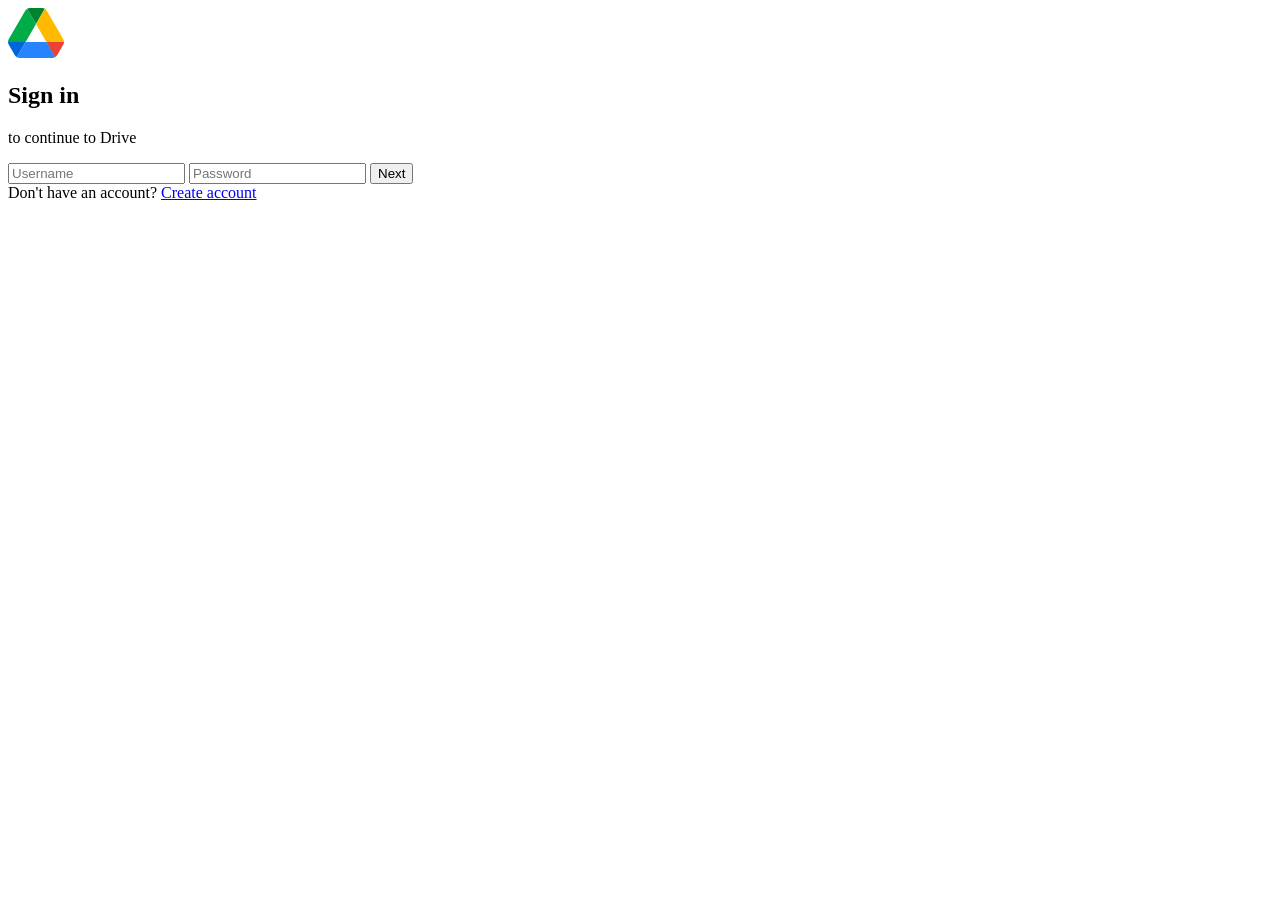
==== app/src/main/assets/www/login.html @ a2ed6866 "Add main CSS styles for Google Drive-like application layout and components" ====
<!doctype html>
<html lang="en">
<head>
  <meta charset="utf-8"/>
  <meta name="viewport" content="width=device-width, initial-scale=1, maximum-scale=1, viewport-fit=cover"/>
  <title>Sign in - Google Drive</title>
  <link rel="stylesheet" href="/static/styles.css"/>
</head>
<body class="auth-body">
  <div class="login-wrap">
    <svg class="drive-logo-svg" viewBox="0 0 87.3 78" width="56" height="50">
      <path d="m6.6 66.85 3.85 6.65c.8 1.4 1.95 2.5 3.3 3.3l13.75-23.8h-27.5c0 1.55.4 3.1 1.2 4.5z" fill="#0066da"/>
      <path d="m43.65 25-13.75-23.8c-1.35.8-2.5 1.9-3.3 3.3l-25.4 44c-.8 1.4-1.2 2.95-1.2 4.5h27.5z" fill="#00ac47"/>
      <path d="m73.55 76.8c1.35-.8 2.5-1.9 3.3-3.3l1.6-2.75 7.65-13.25c.8-1.4 1.2-2.95 1.2-4.5h-27.502l5.852 11.5z" fill="#ea4335"/>
      <path d="m43.65 25 13.75-23.8c-1.35-.8-2.9-1.2-4.5-1.2h-18.5c-1.6 0-3.15.45-4.5 1.25z" fill="#00832d"/>
      <path d="m59.8 53h-32.3l-13.75 23.8c1.35.8 2.9 1.2 4.5 1.2h50.8c1.6 0 3.15-.45 4.5-1.2z" fill="#2684fc"/>
      <path d="m73.4 26.5-12.7-22c-.8-1.4-1.95-2.5-3.3-3.3l-13.75 23.8 16.15 28h27.45c0-1.55-.4-3.1-1.2-4.5z" fill="#ffba00"/>
    </svg>
    <h2>Sign in</h2>
    <p class="subtext">to continue to Drive</p>

    <input id="u" placeholder="Username" autocomplete="username"/>
    <input id="p" type="password" placeholder="Password" autocomplete="current-password"/>
    <button id="btn" class="primary">Next</button>

    <div class="auth-footer">
      <span>Don't have an account? </span>
      <a href="/register">Create account</a>
    </div>
    <div id="msg"></div>
  </div>

  <script>
    document.getElementById('btn').onclick = async () => {
      const username = document.getElementById('u').value.trim();
      const password = document.getElementById('p').value;
      if (!username || !password) {
        document.getElementById('msg').textContent = 'Please enter both username and password';
        return;
      }
      try {
        const res = await fetch('/api/login', {
          method: 'POST',
          headers: { 'Content-Type': 'application/json' },
          body: JSON.stringify({ username, password })
        });
        if (res.ok) {
          window.location.href = '/#/folders/root';
        } else {
          document.getElementById('msg').textContent = await res.text();
        }
      } catch (e) {
        document.getElementById('msg').textContent = 'Connection error. Check Wi-Fi.';
      }
    };
    document.getElementById('p').addEventListener('keydown', (e) => {
      if (e.key === 'Enter') document.getElementById('btn').click();
    });
  </script>
</body>
</html>
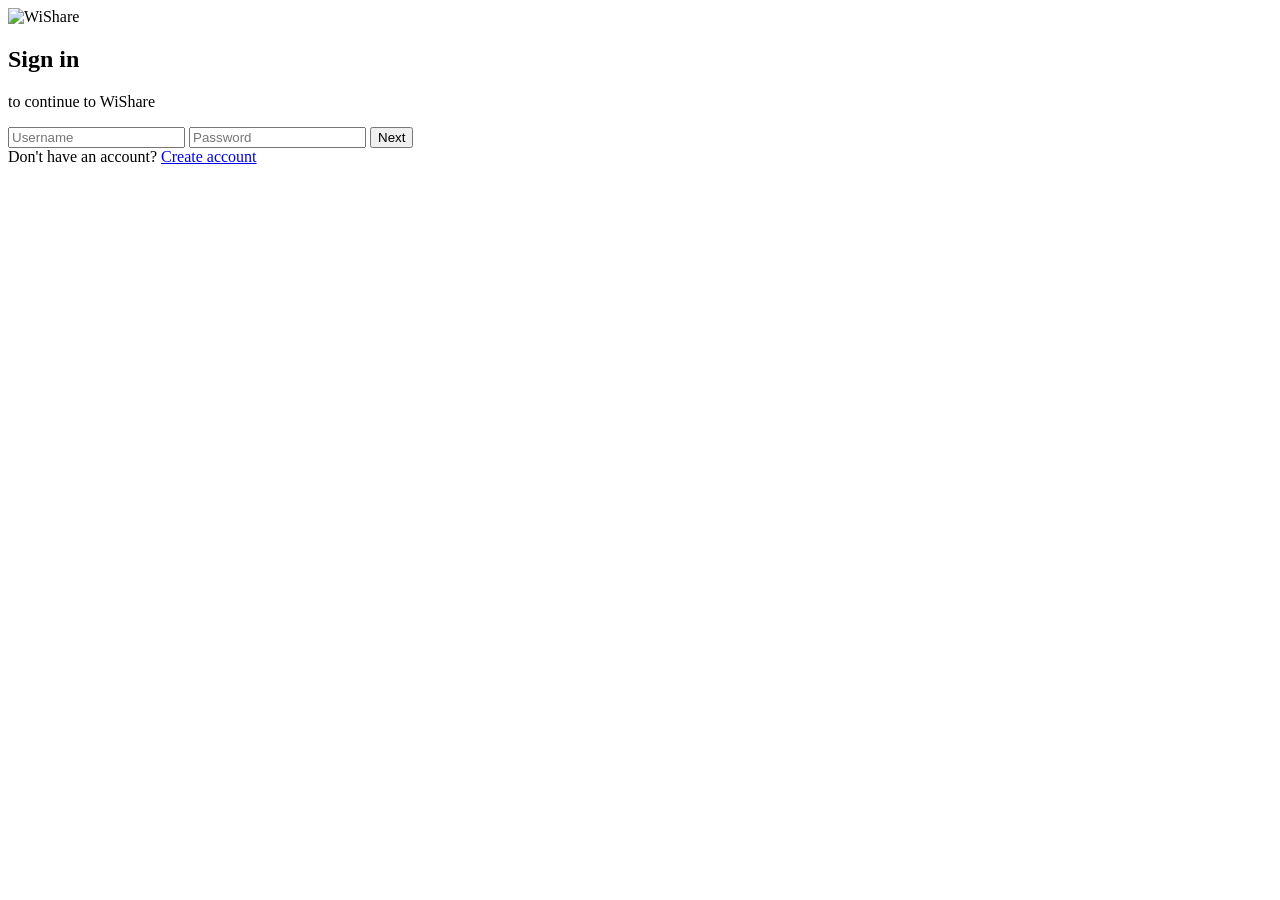
==== commit 97ad7416: "feat: initial implementation of WiShare Android file sharing app and web UI" ====
--- a/app/src/main/assets/www/login.html
+++ b/app/src/main/assets/www/login.html
@@ -3,21 +3,16 @@
 <head>
   <meta charset="utf-8"/>
   <meta name="viewport" content="width=device-width, initial-scale=1, maximum-scale=1, viewport-fit=cover"/>
-  <title>Sign in - Google Drive</title>
+  <title>Sign in - WiShare</title>
+  <meta name="theme-color" content="#080d1c"/>
+  <link rel="icon" type="image/png" href="/static/wishare-icon.png"/>
   <link rel="stylesheet" href="/static/styles.css"/>
 </head>
 <body class="auth-body">
   <div class="login-wrap">
-    <svg class="drive-logo-svg" viewBox="0 0 87.3 78" width="56" height="50">
-      <path d="m6.6 66.85 3.85 6.65c.8 1.4 1.95 2.5 3.3 3.3l13.75-23.8h-27.5c0 1.55.4 3.1 1.2 4.5z" fill="#0066da"/>
-      <path d="m43.65 25-13.75-23.8c-1.35.8-2.5 1.9-3.3 3.3l-25.4 44c-.8 1.4-1.2 2.95-1.2 4.5h27.5z" fill="#00ac47"/>
-      <path d="m73.55 76.8c1.35-.8 2.5-1.9 3.3-3.3l1.6-2.75 7.65-13.25c.8-1.4 1.2-2.95 1.2-4.5h-27.502l5.852 11.5z" fill="#ea4335"/>
-      <path d="m43.65 25 13.75-23.8c-1.35-.8-2.9-1.2-4.5-1.2h-18.5c-1.6 0-3.15.45-4.5 1.25z" fill="#00832d"/>
-      <path d="m59.8 53h-32.3l-13.75 23.8c1.35.8 2.9 1.2 4.5 1.2h50.8c1.6 0 3.15-.45 4.5-1.2z" fill="#2684fc"/>
-      <path d="m73.4 26.5-12.7-22c-.8-1.4-1.95-2.5-3.3-3.3l-13.75 23.8 16.15 28h27.45c0-1.55-.4-3.1-1.2-4.5z" fill="#ffba00"/>
-    </svg>
+    <img class="drive-logo-svg auth-logo" src="/static/wishare-icon.png" alt="WiShare"/>
     <h2>Sign in</h2>
-    <p class="subtext">to continue to Drive</p>
+    <p class="subtext">to continue to WiShare</p>
 
     <input id="u" placeholder="Username" autocomplete="username"/>
     <input id="p" type="password" placeholder="Password" autocomplete="current-password"/>
